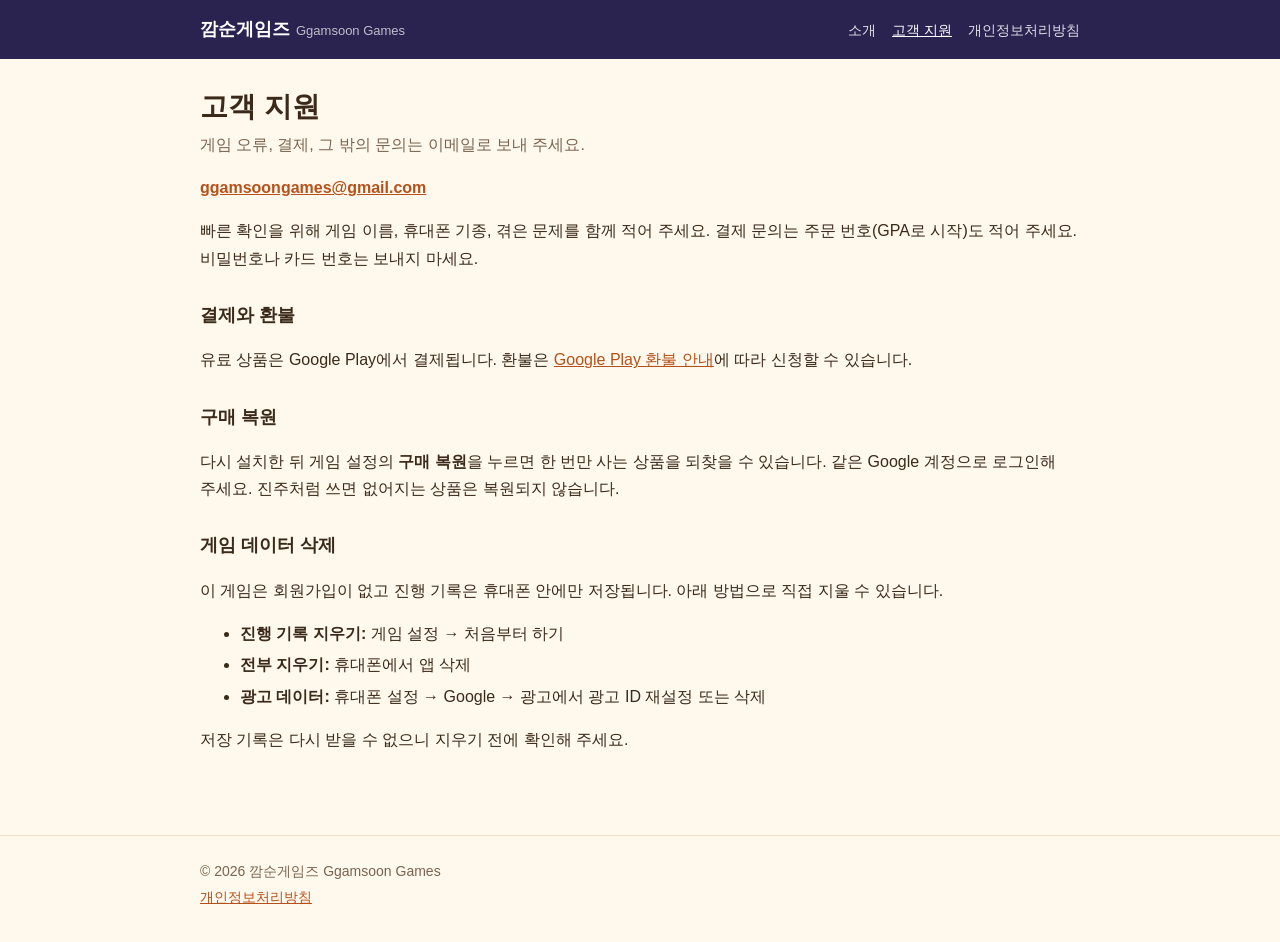
==== support.html @ 2d7f98bc "Add files via upload" ====
<!doctype html>
<html lang="ko">
<head>
<meta charset="utf-8">
<meta name="viewport" content="width=device-width,initial-scale=1">
<title>고객 지원 깜순게임즈</title>
<link rel="icon" href="assets/icon.png">
<link rel="stylesheet" href="style.css">
</head>
<body>
<header class="top"><div class="wrap">
  <a class="brand" href="index.html">깜순게임즈<small>Ggamsoon Games</small></a>
  <nav><a href="index.html">소개</a><a href="support.html" aria-current="page">고객 지원</a><a href="privacy.html">개인정보처리방침</a></nav>
</div></header>

<main class="wrap doc">
  <h1>고객 지원</h1>
  <p class="meta">게임 오류, 결제, 그 밖의 문의는 이메일로 보내 주세요.</p>
  <p><a href="mailto:ggamsoongames@gmail.com"><b>ggamsoongames@gmail.com</b></a></p>
  <p>빠른 확인을 위해 게임 이름, 휴대폰 기종, 겪은 문제를 함께 적어 주세요. 결제 문의는 주문 번호(GPA로 시작)도 적어 주세요. 비밀번호나 카드 번호는 보내지 마세요.</p>

  <h2>결제와 환불</h2>
  <p>유료 상품은 Google Play에서 결제됩니다. 환불은 <a href="https://support.google.com/googleplay/answer/2479637?hl=ko">Google Play 환불 안내</a>에 따라 신청할 수 있습니다.</p>

  <h2>구매 복원</h2>
  <p>다시 설치한 뒤 게임 설정의 <b>구매 복원</b>을 누르면 한 번만 사는 상품을 되찾을 수 있습니다. 같은 Google 계정으로 로그인해 주세요. 진주처럼 쓰면 없어지는 상품은 복원되지 않습니다.</p>

  <h2 id="delete">게임 데이터 삭제</h2>
  <p>이 게임은 회원가입이 없고 진행 기록은 휴대폰 안에만 저장됩니다. 아래 방법으로 직접 지울 수 있습니다.</p>
  <ul>
    <li><b>진행 기록 지우기:</b> 게임 설정 → 처음부터 하기</li>
    <li><b>전부 지우기:</b> 휴대폰에서 앱 삭제</li>
    <li><b>광고 데이터:</b> 휴대폰 설정 → Google → 광고에서 광고 ID 재설정 또는 삭제</li>
  </ul>
  <p>저장 기록은 다시 받을 수 없으니 지우기 전에 확인해 주세요.</p>
</main>

<footer><div class="wrap">
  <p>© 2026 깜순게임즈 Ggamsoon Games</p>
  <p><a href="privacy.html">개인정보처리방침</a></p>
</div></footer>
</body>
</html>
---- style.css ----
:root {
  --bg: #fff8ec; --card: #ffffff; --ink: #3b2a1a; --soft: #7a6450; --line: #efdfc8;
  --accent: #b5521b; --night: #2a2350; --night2: #4b3a78; --gold: #ffcf5a;
}
* { box-sizing: border-box; }
body { margin: 0; font-family: -apple-system, BlinkMacSystemFont, "Apple SD Gothic Neo", "Malgun Gothic", "Noto Sans KR", sans-serif; line-height: 1.7; color: var(--ink); background: var(--bg); word-break: keep-all; }
a { color: var(--accent); }
.wrap { max-width: 920px; margin: 0 auto; padding: 0 20px; }
header.top { background: var(--night); }
header.top .wrap { display: flex; align-items: center; justify-content: space-between; gap: 12px; padding-top: 14px; padding-bottom: 14px; flex-wrap: wrap; }
.brand { color: #fff; font-weight: 800; font-size: 18px; text-decoration: none; }
.brand small { font-weight: 500; opacity: .7; margin-left: 6px; font-size: 13px; }
nav a { color: #fff; text-decoration: none; margin-left: 16px; font-size: 14px; opacity: .85; }
nav a:first-child { margin-left: 0; }
nav a:hover, nav a[aria-current] { opacity: 1; text-decoration: underline; }
.hero { background: linear-gradient(var(--night), var(--night2)); color: #fff; padding: 44px 0 0; overflow: hidden; }
.hero h1 { font-size: clamp(30px, 6vw, 46px); line-height: 1.25; margin: 0 0 12px; }
.hero p { margin: 0 0 18px; font-size: 17px; opacity: .92; max-width: 34em; }
.badge { display: inline-block; background: var(--gold); color: #4a3200; font-weight: 700; font-size: 14px; padding: 5px 14px; border-radius: 99px; }
.cast { display: block; width: 100%; max-width: 820px; margin: 26px auto 0; height: auto; }
section { padding: 38px 0 6px; }
h2 { font-size: 24px; margin: 0 0 14px; }
.grid { display: grid; grid-template-columns: repeat(auto-fit, minmax(240px, 1fr)); gap: 14px; }
.card { background: var(--card); border: 1px solid var(--line); border-radius: 14px; padding: 18px; }
.card h3 { margin: 0 0 6px; font-size: 17px; }
.card p { margin: 0; color: var(--soft); font-size: 15px; }
.game { display: flex; gap: 18px; align-items: center; flex-wrap: wrap; }
.game img { width: 96px; height: 96px; border-radius: 22px; }
.game div { flex: 1 1 260px; }
.info { width: 100%; border-collapse: collapse; background: var(--card); }
.info th, .info td { border: 1px solid var(--line); padding: 10px 14px; text-align: left; font-size: 15px; }
.info th { width: 130px; background: #fbf1e0; font-weight: 600; }
.doc { padding-top: 30px; padding-bottom: 20px; }
.doc h1 { font-size: 28px; margin: 0 0 6px; line-height: 1.3; }
.doc h2 { font-size: 18px; margin: 28px 0 8px; }
.doc li { margin: 4px 0; }
.doc .meta { color: var(--soft); margin: 0 0 16px; }
footer { margin-top: 46px; padding: 22px 0 30px; border-top: 1px solid var(--line); color: var(--soft); font-size: 14px; }
footer p { margin: 2px 0; }
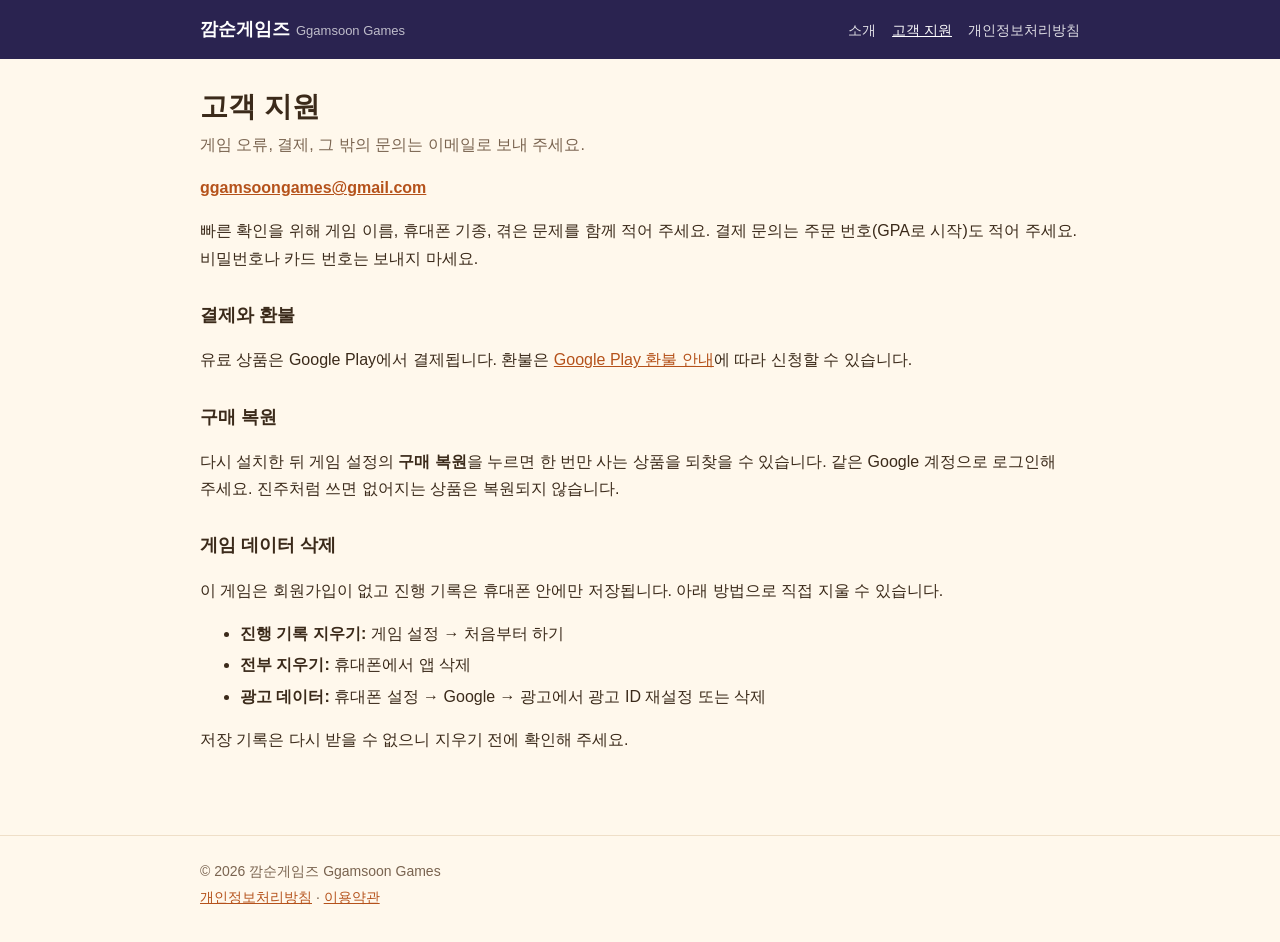
==== commit cd42be0b: "Add files via upload" ====
--- a/support.html
+++ b/support.html
@@ -37,7 +37,7 @@
 
 <footer><div class="wrap">
   <p>© 2026 깜순게임즈 Ggamsoon Games</p>
-  <p><a href="privacy.html">개인정보처리방침</a></p>
+  <p><a href="privacy.html">개인정보처리방침</a> · <a href="terms.html">이용약관</a></p>
 </div></footer>
 </body>
 </html>
